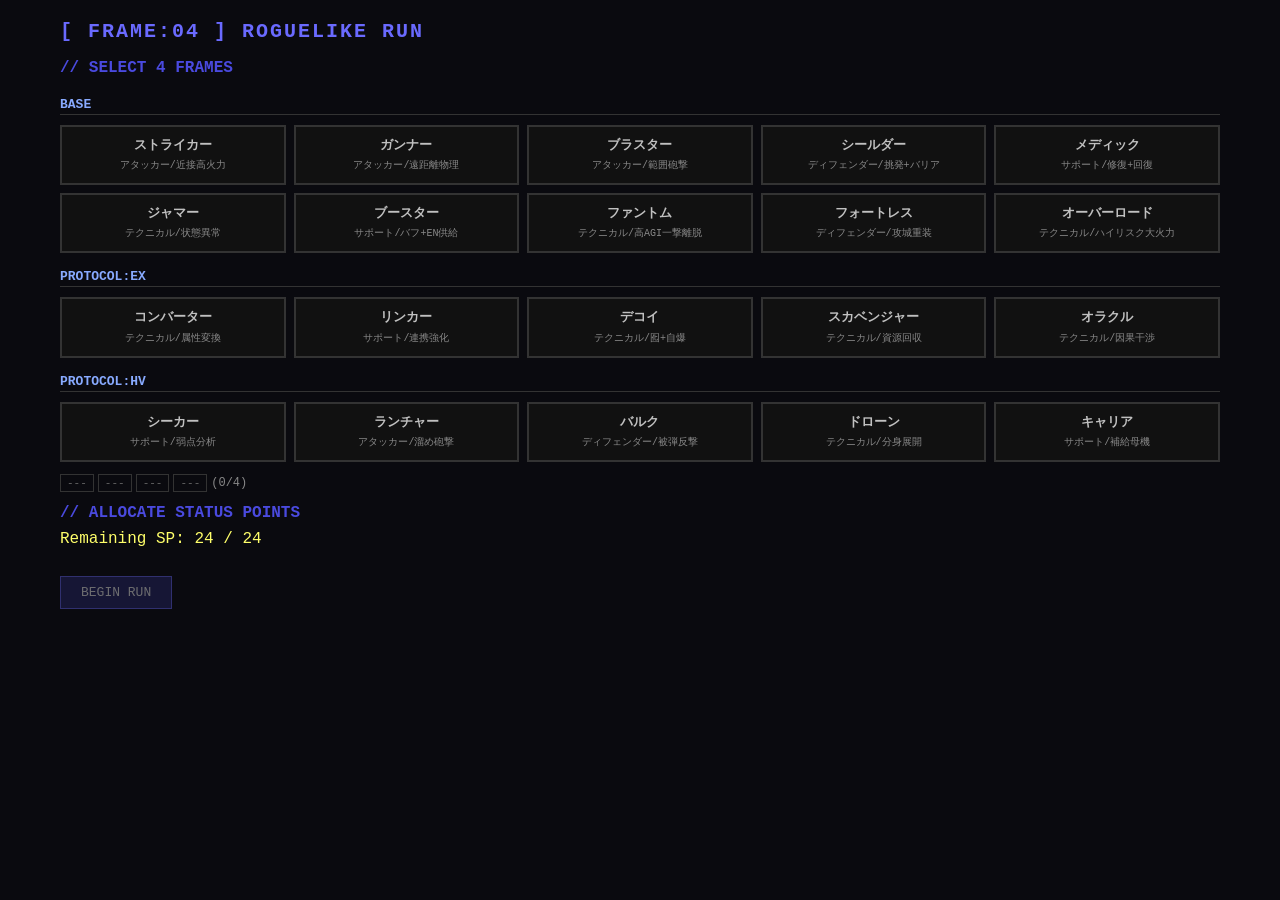
==== prototype/index.html @ 03d3ddae "STDIN    1 Initial commit: FRAME:04 prototype + docs    2    3 - Web prototype (HTML/JS) for balance" ====
<!DOCTYPE html>
<html lang="ja">
<head>
<meta charset="UTF-8">
<meta name="viewport" content="width=device-width, initial-scale=1.0">
<title>FRAME:04 - Roguelike Prototype</title>
<link rel="stylesheet" href="style.css">
</head>
<body>

<!-- SETUP SCREEN -->
<div id="setup-screen" class="screen active">
  <h1>[ FRAME:04 ] ROGUELIKE RUN</h1>

  <h2>// SELECT 4 FRAMES</h2>
  <div class="frame-grid" id="frame-grid"></div>
  <p id="select-count" style="color:#888; margin:4px 0;">Selected: 0/4</p>

  <h2>// ALLOCATE STATUS POINTS</h2>
  <p class="sp-remaining">Remaining SP: <span id="sp-remaining">24</span> / 24</p>
  <div class="stat-alloc" id="stat-alloc"></div>

  <div class="btn-row" style="margin-top:16px;">
    <button class="btn-primary" id="btn-start" disabled>BEGIN RUN</button>
  </div>
</div>

<!-- MAP SCREEN -->
<div id="map-screen" class="screen">
  <h1>[ MAP ]</h1>
  <div class="run-hud" id="map-hud"></div>
  <div id="map-act-title" class="map-act-title"></div>
  <div class="map-legend">
    <span><span class="legend-dot" style="border-color:#f88;background:#200;"></span> Enemy</span>
    <span><span class="legend-dot" style="border-color:#fa0;background:#220;"></span> Elite</span>
    <span><span class="legend-dot" style="border-color:#4af;background:#024;"></span> Rest</span>
    <span><span class="legend-dot" style="border-color:#a6a;background:#202;"></span> Unknown</span>
    <span><span class="legend-dot" style="border-color:#f44;background:#400;"></span> BOSS</span>
  </div>
  <div class="map-container" id="map-container"></div>
  <div class="btn-row">
    <button id="btn-abandon-run" class="btn-danger">ABANDON RUN</button>
  </div>
</div>

<!-- BATTLE SCREEN -->
<div id="battle-screen" class="screen">
  <div style="display:flex; justify-content:space-between; align-items:center; margin-bottom:8px; flex-wrap:wrap;">
    <h1>[ BATTLE ]</h1>
    <div>
      <span class="turn-info" id="turn-info">TURN 1</span>
      <span class="en-display" style="margin-left:16px;">EN: <span id="en-display">3</span></span>
    </div>
  </div>
  <div class="run-hud" id="battle-hud"></div>

  <div class="battle-area">
    <div class="enemy-side">
      <h3>// HOSTILES</h3>
      <div id="enemy-units"></div>
    </div>
    <div class="ally-side">
      <h3>// SQUAD</h3>
      <div id="ally-units"></div>
    </div>
  </div>

  <div class="items-bar" id="items-bar">
    <span style="color:#888; font-size:11px;">ITEMS:</span>
  </div>

  <div class="hand-area">
    <h3>// HAND <span id="deck-info" style="color:#666; font-weight:normal;"></span></h3>
    <div class="hand-cards" id="hand-cards"></div>
  </div>

  <div class="btn-row">
    <button class="btn-danger" id="btn-end-turn">END TURN</button>
  </div>

  <div class="log-area" id="log-area"></div>
</div>

<!-- TARGET SELECT MODAL -->
<div id="target-modal" class="target-select" style="display:none;">
  <div class="target-select-inner">
    <h3 id="target-title">Select Target</h3>
    <div id="target-buttons"></div>
    <button style="margin-top:8px;" onclick="closeTargetModal()">Cancel</button>
  </div>
</div>

<!-- ITEM TARGET MODAL -->
<div id="item-target-modal" class="target-select" style="display:none;">
  <div class="target-select-inner">
    <h3 id="item-target-title">Select Target</h3>
    <div id="item-target-buttons"></div>
    <button style="margin-top:8px;" onclick="closeItemTargetModal()">Cancel</button>
  </div>
</div>

<!-- REWARD SCREEN -->
<div id="reward-screen" class="screen">
  <h1>[ BATTLE COMPLETE ]</h1>
  <div id="reward-sp-section" class="reward-section">
    <h3>// SP GAINED: <span id="reward-sp-amount"></span></h3>
    <p class="sp-remaining">Remaining SP: <span id="reward-sp-remaining">0</span></p>
    <div class="sp-alloc-mini" id="reward-stat-alloc"></div>
  </div>
  <div id="reward-upgrade-section" class="reward-section">
    <h3>// CARD UPGRADE - Pick 1 (or skip)</h3>
    <div class="reward-card-list" id="reward-card-list"></div>
    <button id="btn-skip-upgrade" style="margin-top:4px;">SKIP UPGRADE</button>
  </div>
  <div id="reward-item-section" class="reward-section">
    <h3>// ITEM DROP</h3>
    <div class="reward-item-list" id="reward-item-list"></div>
    <button id="btn-skip-item" style="margin-top:4px;">SKIP ITEM</button>
  </div>
  <div class="btn-row" style="margin-top:16px;">
    <button class="btn-primary" id="btn-continue-run" disabled>CONTINUE</button>
  </div>
</div>

<!-- REST SCREEN -->
<div id="rest-screen" class="screen">
  <h1>[ DOCK - REST POINT ]</h1>
  <div class="rest-visual" id="rest-visual"></div>
  <div class="btn-row" style="justify-content:center;">
    <button class="btn-primary" id="btn-leave-rest">DEPART</button>
  </div>
</div>

<!-- UNKNOWN EVENT SCREEN -->
<div id="event-screen" class="screen">
  <h1>[ UNKNOWN SIGNAL ]</h1>
  <div id="event-description" style="margin:12px 0; color:#a6a;"></div>
  <div class="event-choices" id="event-choices"></div>
</div>

<!-- RUN END SCREEN -->
<div id="runend-screen" class="screen">
  <h1 id="runend-title"></h1>
  <div class="run-stats" id="runend-stats"></div>
  <div class="btn-row">
    <button class="btn-primary" id="btn-new-run">NEW RUN</button>
  </div>
</div>

<script src="game.js"></script>
</body>
</html>
---- prototype/style.css ----
/* ============================================================
   FRAME:04 - ROGUELIKE PROTOTYPE
   ============================================================ */

* { margin: 0; padding: 0; box-sizing: border-box; }
body { background: #0a0a0f; color: #c0c0c0; font-family: 'Courier New', monospace; font-size: 14px; overflow-x: hidden; }
button { font-family: inherit; cursor: pointer; border: 1px solid #444; background: #1a1a2e; color: #c0c0c0; padding: 6px 12px; font-size: 13px; }
button:hover:not(:disabled) { background: #2a2a4e; border-color: #6a6aff; }
button:disabled { opacity: 0.4; cursor: default; }
.screen { display: none; padding: 20px; max-width: 1200px; margin: 0 auto; }
.screen.active { display: block; }
h1 { color: #6a6aff; font-size: 20px; margin-bottom: 16px; letter-spacing: 2px; }
h2 { color: #4a4adf; font-size: 16px; margin: 12px 0 8px; }
h3 { color: #8a8aff; font-size: 14px; margin: 8px 0 4px; }

/* ---- Setup Screen ---- */
.frame-grid { display: grid; grid-template-columns: repeat(5, 1fr); gap: 8px; margin: 12px 0; }
.frame-btn { padding: 10px 6px; text-align: center; font-size: 11px; line-height: 1.4; border: 2px solid #333; background: #111; transition: all 0.15s; }
.frame-btn:hover:not(:disabled) { border-color: #6a6aff; background: #1a1a2e; }
.frame-btn.selected { border-color: #6aff6a; background: #1a2e1a; color: #6aff6a; }
.frame-btn .fname { font-size: 13px; font-weight: bold; display: block; margin-bottom: 4px; }
.frame-btn .frole { font-size: 10px; color: #888; display: block; }

.stat-alloc { display: grid; grid-template-columns: repeat(4, 1fr); gap: 8px; margin: 12px 0; }
.unit-stats { border: 1px solid #333; padding: 10px; background: #111; }
.unit-stats .uname { color: #6aff6a; font-weight: bold; margin-bottom: 8px; }
.stat-row { display: flex; align-items: center; justify-content: space-between; margin: 3px 0; font-size: 12px; }
.stat-row button { padding: 2px 8px; font-size: 11px; min-width: 24px; }
.sp-remaining { color: #ffff6a; font-size: 16px; margin: 8px 0; }

/* ---- Battle Screen ---- */
.battle-area { display: grid; grid-template-columns: 1fr 1fr; gap: 16px; }
.enemy-side, .ally-side { min-height: 120px; }
.unit-card { border: 1px solid #333; padding: 8px; margin: 4px 0; background: #111; font-size: 12px; position: relative; }
.unit-card.dead { opacity: 0.4; border-color: #600; }
.unit-card .hp-bar { height: 6px; background: #333; margin-top: 4px; border-radius: 3px; overflow: hidden; }
.unit-card .hp-bar .hp-fill { height: 100%; background: #4a4; transition: width 0.3s; }
.unit-card .hp-bar .hp-fill.low { background: #a44; }
.unit-card .barrier-bar { height: 4px; background: #333; margin-top: 2px; border-radius: 2px; overflow: hidden; }
.unit-card .barrier-bar .barrier-fill { height: 100%; background: #44a; transition: width 0.3s; }
.intent { color: #f88; font-size: 11px; margin-top: 4px; }
.status-effects { font-size: 10px; color: #fa0; margin-top: 2px; }

.hand-area { margin-top: 16px; }
.hand-cards { display: flex; gap: 6px; flex-wrap: wrap; margin: 8px 0; }
.card { border: 2px solid #444; padding: 8px; width: 200px; background: #0f0f1f; font-size: 11px; line-height: 1.4; cursor: pointer; transition: all 0.15s; }
.card:hover:not(.unplayable) { border-color: #6a6aff; transform: translateY(-4px); background: #1a1a3e; }
.card.unplayable { opacity: 0.35; cursor: default; border-color: #600; }
.card.upgraded { border-color: #4a4; }
.card.upgraded .cname { color: #6f6; }
.card .cname { font-weight: bold; color: #aaf; font-size: 12px; }
.card .cframe { font-size: 10px; color: #666; }
.card .ccost { float: right; color: #ff6; font-weight: bold; }
.card .cdesc { margin-top: 4px; color: #999; }

.en-display { font-size: 18px; color: #ff6; margin: 8px 0; }
.turn-info { font-size: 14px; color: #888; margin: 4px 0; }

.log-area { margin-top: 16px; border: 1px solid #333; background: #0a0a10; padding: 8px; max-height: 200px; overflow-y: auto; font-size: 11px; line-height: 1.6; }
.log-area .log-dmg { color: #f66; }
.log-area .log-heal { color: #6f6; }
.log-area .log-barrier { color: #66f; }
.log-area .log-info { color: #888; }
.log-area .log-status { color: #fa0; }

.target-select { position: fixed; top: 0; left: 0; width: 100%; height: 100%; background: rgba(0,0,0,0.8); display: flex; align-items: center; justify-content: center; z-index: 100; }
.target-select-inner { background: #1a1a2e; border: 2px solid #6a6aff; padding: 20px; max-width: 600px; }
.target-btn { display: block; width: 100%; margin: 4px 0; padding: 10px; text-align: left; }
.target-btn:hover { background: #2a2a5e; }

.btn-row { display: flex; gap: 8px; margin: 8px 0; flex-wrap: wrap; }
.btn-primary { background: #2a2a6e; border-color: #6a6aff; color: #fff; padding: 8px 20px; }
.btn-danger { background: #6e2a2a; border-color: #ff6a6a; color: #fff; padding: 8px 20px; }

/* ---- Items bar in battle ---- */
.items-bar { margin: 8px 0; display: flex; gap: 8px; align-items: center; }
.item-slot { border: 1px solid #555; background: #111; padding: 6px 12px; font-size: 11px; cursor: pointer; min-width: 120px; text-align: center; }
.item-slot:hover:not(.empty) { border-color: #6aff6a; background: #1a2e1a; }
.item-slot.empty { opacity: 0.3; cursor: default; border-style: dashed; }

/* ---- Map Screen ---- */
.map-container { margin: 16px 0; position: relative; }
.map-layer { display: flex; justify-content: center; gap: 0; margin: 4px 0; align-items: center; }
.map-node { display: inline-flex; align-items: center; justify-content: center; width: 48px; height: 36px; border: 2px solid #444; background: #111; font-size: 12px; cursor: pointer; transition: all 0.15s; margin: 0 16px; text-align: center; font-weight: bold; }
.map-node:hover:not(.locked):not(.visited) { border-color: #6a6aff; background: #1a1a3e; }
.map-node.available { border-color: #6aff6a; background: #0a1a0a; animation: pulse-green 1.5s infinite; }
.map-node.current { border-color: #ffff6a; background: #2e2e0a; }
.map-node.visited { opacity: 0.35; border-color: #333; cursor: default; }
.map-node.locked { opacity: 0.5; cursor: default; }
.map-node.boss-node { border-color: #f44; background: #2a0a0a; }
.map-node.elite-node { border-color: #fa0; }
.map-node.rest-node { border-color: #4af; }
.map-node.unknown-node { border-color: #a6a; }
.map-node.enemy-node { border-color: #f88; }

@keyframes pulse-green {
  0%, 100% { box-shadow: 0 0 4px #6aff6a44; }
  50% { box-shadow: 0 0 12px #6aff6a88; }
}

.map-connections { position: absolute; top: 0; left: 0; width: 100%; height: 100%; pointer-events: none; }
.map-connections line { stroke: #444; stroke-width: 1; }
.map-connections line.active-path { stroke: #6aff6a; stroke-width: 2; }
.map-connections line.visited-path { stroke: #333; stroke-width: 1; }

.map-act-title { color: #6a6aff; font-size: 16px; text-align: center; margin: 12px 0 4px; letter-spacing: 3px; }
.map-legend { display: flex; gap: 16px; justify-content: center; margin: 8px 0; font-size: 11px; color: #888; }
.map-legend span { display: inline-flex; align-items: center; gap: 4px; }
.map-legend .legend-dot { width: 10px; height: 10px; border: 1px solid; display: inline-block; }

.run-hud { display: flex; gap: 16px; align-items: center; margin-bottom: 12px; font-size: 12px; flex-wrap: wrap; }
.run-hud-item { border: 1px solid #333; background: #111; padding: 4px 10px; }
.run-hud-item .label { color: #888; font-size: 10px; }
.run-hud-item .value { color: #6aff6a; font-weight: bold; }

/* ---- Reward Screen ---- */
.reward-section { border: 1px solid #333; background: #111; padding: 12px; margin: 8px 0; }
.reward-section h3 { margin-top: 0; }
.reward-card-list { display: flex; gap: 8px; flex-wrap: wrap; margin: 8px 0; }
.reward-card-option { border: 2px solid #444; padding: 10px; width: 220px; background: #0f0f1f; cursor: pointer; transition: all 0.15s; }
.reward-card-option:hover { border-color: #6aff6a; background: #1a2e1a; }
.reward-card-option .card-current { font-size: 11px; color: #888; margin-bottom: 4px; }
.reward-card-option .card-upgraded { font-size: 11px; color: #6f6; }
.reward-item-list { display: flex; gap: 8px; flex-wrap: wrap; margin: 8px 0; }
.reward-item { border: 2px solid #444; padding: 10px; width: 180px; background: #0f0f1f; cursor: pointer; text-align: center; }
.reward-item:hover { border-color: #6aff6a; background: #1a2e1a; }
.reward-item .item-name { color: #6aff6a; font-weight: bold; font-size: 12px; }
.reward-item .item-desc { font-size: 10px; color: #888; margin-top: 4px; }

/* ---- Rest Screen ---- */
.rest-visual { text-align: center; margin: 20px 0; font-size: 14px; color: #4af; }

/* ---- Game Over / Victory Screen ---- */
.run-stats { margin: 12px 0; }
.run-stats p { margin: 4px 0; font-size: 13px; }
.run-stats .stat-label { color: #888; }
.run-stats .stat-value { color: #6aff6a; font-weight: bold; }

/* ---- SP Allocation (post-battle reuse) ---- */
.sp-alloc-mini { display: grid; grid-template-columns: repeat(4, 1fr); gap: 8px; margin: 12px 0; }
.sp-alloc-mini .unit-stats { border: 1px solid #333; padding: 8px; background: #111; font-size: 11px; }

/* ---- Unknown event ---- */
.event-choices { display: flex; flex-direction: column; gap: 8px; margin: 12px 0; max-width: 500px; }
.event-choice-btn { text-align: left; padding: 10px 16px; border: 1px solid #555; background: #111; }
.event-choice-btn:hover { border-color: #a6a; background: #1a1a2e; }
.event-choice-btn .choice-label { color: #a6a; font-weight: bold; display: block; }
.event-choice-btn .choice-desc { color: #888; font-size: 11px; }

/* ============================================================
   MOBILE RESPONSIVE
   ============================================================ */
@media (max-width: 768px) {
  body { font-size: 13px; }
  .screen { padding: 10px; }
  h1 { font-size: 16px; }
  h2 { font-size: 14px; }

  /* Setup: frame grid 2 columns */
  .frame-grid { grid-template-columns: repeat(2, 1fr); gap: 6px; }
  .frame-btn { padding: 8px 4px; }
  .frame-btn .fname { font-size: 12px; }

  /* Setup: stat alloc 2 columns on mobile */
  .stat-alloc { grid-template-columns: 1fr 1fr; gap: 6px; }
  .unit-stats { padding: 6px; }
  .stat-row { font-size: 11px; flex-wrap: nowrap; gap: 2px; }
  .stat-row .stat-label { font-size: 10px; min-width: 32px; flex-shrink: 0; }
  .stat-row .stat-controls { display: flex; align-items: center; gap: 1px; flex-shrink: 0; }
  .stat-row button { padding: 3px 6px; font-size: 11px; min-width: 22px; }

  /* Battle: stack enemy/ally vertically */
  .battle-area { grid-template-columns: 1fr; gap: 8px; }
  .enemy-side, .ally-side { min-height: auto; }
  .unit-card { padding: 6px; font-size: 11px; }

  /* Cards: full width, smaller */
  .hand-cards { gap: 4px; }
  .card { width: 100%; max-width: none; padding: 8px; font-size: 11px; }
  .card .cname { font-size: 11px; }
  .card .ccost { font-size: 12px; }
  .card .cdesc { font-size: 10px; }
  /* Disable hover lift on touch */
  .card:hover:not(.unplayable) { transform: none; }

  /* EN/Turn info */
  .en-display { font-size: 16px; }
  .turn-info { font-size: 12px; }

  /* Buttons bigger for touch */
  button { padding: 8px 14px; font-size: 14px; }
  .btn-primary, .btn-danger { padding: 10px 20px; font-size: 14px; }

  /* Target modal */
  .target-select-inner { padding: 16px; width: 90vw; max-width: none; }
  .target-btn { padding: 12px; font-size: 13px; }

  /* Map */
  .map-node { width: 40px; height: 32px; font-size: 10px; margin: 0 8px; }
  .map-legend { flex-wrap: wrap; gap: 8px; font-size: 10px; }
  .run-hud { gap: 8px; font-size: 11px; }

  /* Items bar */
  .items-bar { flex-wrap: wrap; }
  .item-slot { min-width: 90px; font-size: 10px; padding: 6px 8px; }

  /* Reward screen */
  .reward-card-list { flex-direction: column; }
  .reward-card-option { width: 100%; }
  .reward-item-list { flex-direction: column; }
  .reward-item { width: 100%; }
  .sp-alloc-mini { grid-template-columns: 1fr 1fr; }

  /* Log area */
  .log-area { max-height: 150px; font-size: 10px; }

  /* Event choices */
  .event-choices { max-width: none; }
}

@media (max-width: 380px) {
  .frame-grid { grid-template-columns: repeat(2, 1fr); }
  .sp-alloc-mini { grid-template-columns: 1fr; }
  .map-node { width: 32px; height: 28px; font-size: 9px; margin: 0 4px; }
}
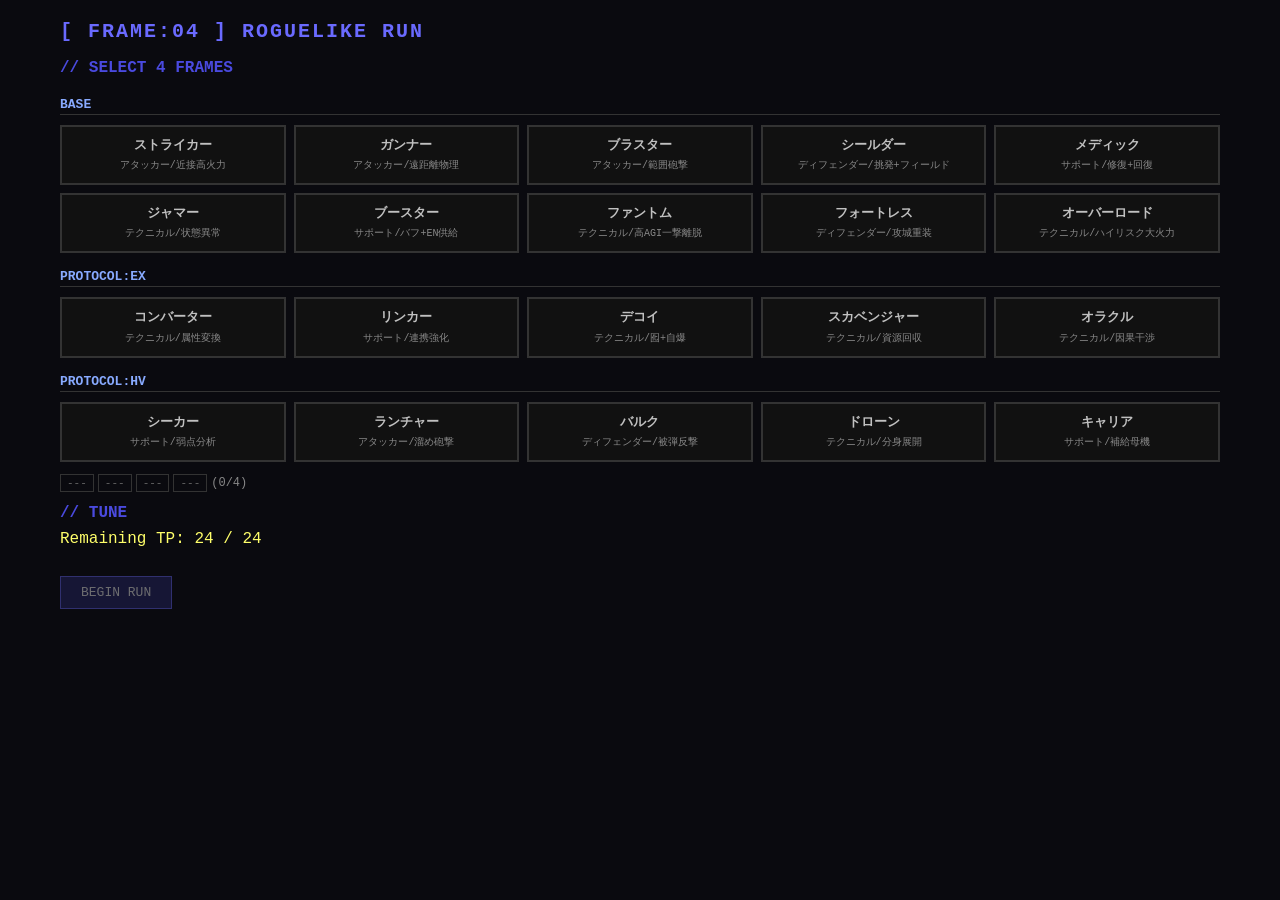
==== commit 7e9888e9: "STDIN    1 ステータスを4パラメータに統合 + 用語変更    2    3 - 6ステ(STR/VIT/INT/MND/AGI/DEX) → 4ステ(OUT/SHL/CTRL/DRV)  " ====
--- a/prototype/index.html
+++ b/prototype/index.html
@@ -16,8 +16,8 @@
   <div class="frame-grid" id="frame-grid"></div>
   <p id="select-count" style="color:#888; margin:4px 0;">Selected: 0/4</p>
 
-  <h2>// ALLOCATE STATUS POINTS</h2>
-  <p class="sp-remaining">Remaining SP: <span id="sp-remaining">24</span> / 24</p>
+  <h2>// TUNE</h2>
+  <p class="sp-remaining">Remaining TP: <span id="sp-remaining">24</span> / 24</p>
   <div class="stat-alloc" id="stat-alloc"></div>
 
   <div class="btn-row" style="margin-top:16px;">
@@ -103,8 +103,8 @@
 <div id="reward-screen" class="screen">
   <h1>[ BATTLE COMPLETE ]</h1>
   <div id="reward-sp-section" class="reward-section">
-    <h3>// SP GAINED: <span id="reward-sp-amount"></span></h3>
-    <p class="sp-remaining">Remaining SP: <span id="reward-sp-remaining">0</span></p>
+    <h3>// TP GAINED: <span id="reward-sp-amount"></span></h3>
+    <p class="sp-remaining">Remaining TP: <span id="reward-sp-remaining">0</span></p>
     <div class="sp-alloc-mini" id="reward-stat-alloc"></div>
   </div>
   <div id="reward-upgrade-section" class="reward-section">
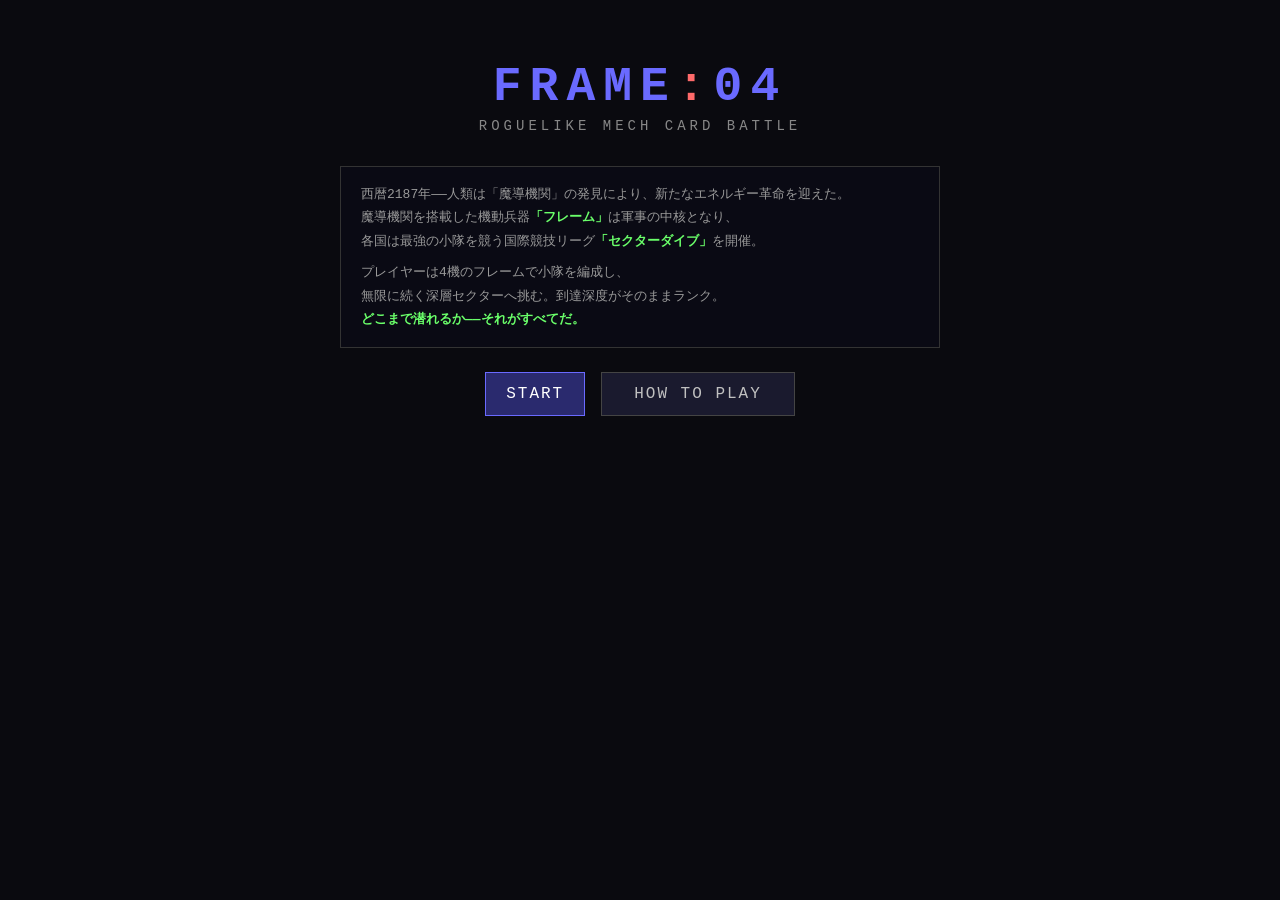
==== commit 9b48cf8d: "STDIN    1 マップ廃止→一本道無限Act進行 + タイトル画面/ヘルプ追加    2    3 - マップ画面(StS風ノード選択)を廃止、一本道の線形進行に変更    4 - 各Act 1" ====
--- a/prototype/index.html
+++ b/prototype/index.html
@@ -8,9 +8,160 @@
 </head>
 <body>
 
+<!-- TITLE SCREEN -->
+<div id="title-screen" class="screen active">
+  <div class="title-hero">
+    <h1 class="title-logo">FRAME<span class="title-colon">:</span>04</h1>
+    <p class="title-sub">ROGUELIKE MECH CARD BATTLE</p>
+    <div class="title-story">
+      <p>西暦2187年――人類は「魔導機関」の発見により、新たなエネルギー革命を迎えた。</p>
+      <p>魔導機関を搭載した機動兵器<strong>「フレーム」</strong>は軍事の中核となり、</p>
+      <p>各国は最強の小隊を競う国際競技リーグ<strong>「セクターダイブ」</strong>を開催。</p>
+      <p style="margin-top:8px;">プレイヤーは4機のフレームで小隊を編成し、</p>
+      <p>無限に続く深層セクターへ挑む。到達深度がそのままランク。</p>
+      <p><strong>どこまで潜れるか――それがすべてだ。</strong></p>
+    </div>
+    <div class="btn-row" style="justify-content:center; margin-top:24px; gap:16px;">
+      <button class="btn-primary btn-large" id="btn-to-setup">START</button>
+      <button class="btn-large" id="btn-how-to-play">HOW TO PLAY</button>
+    </div>
+  </div>
+</div>
+
+<!-- HOW TO PLAY MODAL -->
+<div id="help-modal" class="target-select" style="display:none;">
+  <div class="help-modal-inner">
+    <div class="help-tabs">
+      <button class="help-tab active" data-tab="help-basics">基本ルール</button>
+      <button class="help-tab" data-tab="help-battle">バトル</button>
+      <button class="help-tab" data-tab="help-stats">ステータス</button>
+      <button class="help-tab" data-tab="help-status">状態異常</button>
+      <button class="help-tab" data-tab="help-tips">攻略ヒント</button>
+    </div>
+
+    <div class="help-content" id="help-basics">
+      <h3>// ゲームの流れ</h3>
+      <div class="help-section">
+        <p><strong>1. 小隊編成</strong> ── 10種のフレーム（メカ）から4機を選び、チューニングポイント(TP)を配分</p>
+        <p><strong>2. 出撃</strong> ── 全戦エリート級。1 Act = 10戦（弱→中→強→ボス）</p>
+        <p><strong>3. 戦闘</strong> ── ターン制カードバトル。ENを管理してカードを使う</p>
+        <p><strong>4. 報酬</strong> ── 勝利でTP獲得 → ステ強化、カード最適化(+化)、アイテム入手</p>
+        <p><strong>5. 無限Act</strong> ── Actは無限に続く。敵はAct毎にスケーリング。全滅するまで戦え</p>
+      </div>
+      <h3>// デッキ</h3>
+      <div class="help-section">
+        <p>4機 × 5枚 = <strong>計20枚の固定デッキ</strong>（追加・削除なし）</p>
+        <p>カードは戦闘報酬で<strong>最適化(+)</strong>して永続強化できる</p>
+      </div>
+      <h3>// 大破（デッドドロー）</h3>
+      <div class="help-section">
+        <p>HPが0になった機体のカード5枚は<strong>すべて使用不可</strong>に。手札を圧迫し続ける</p>
+        <p>メディックの「リブート」で復活可能</p>
+      </div>
+    </div>
+
+    <div class="help-content" id="help-battle" style="display:none;">
+      <h3>// ターンの流れ</h3>
+      <div class="help-section">
+        <p><strong>1.</strong> ターン開始: EN+3（上限5、繰り越しあり）。山札から5枚ドロー</p>
+        <p><strong>2.</strong> プレイヤーフェーズ: ENが許す限りカードをプレイ</p>
+        <p><strong>3.</strong> END TURN: 残り手札→捨て札。敵が行動。過熱ダメージ処理</p>
+        <p><strong>4.</strong> 山札0枚で捨て札をシャッフルして山に戻す</p>
+      </div>
+      <h3>// EN（エネルギー）</h3>
+      <div class="help-section">
+        <p>4機<strong>共有</strong>のリソース。毎ターン+3、最大5までストック</p>
+        <p>各カードにENコストがあり、コスト分を消費してプレイ</p>
+      </div>
+      <h3>// インテント</h3>
+      <div class="help-section">
+        <p>敵は「次に誰に何をするか」を<strong>事前表示</strong>する</p>
+        <p>挑発カードで敵のターゲットを自機に強制変更できる</p>
+      </div>
+      <h3>// アイテム</h3>
+      <div class="help-section">
+        <p>最大3個所持。戦闘中にクリックで即時使用（使い切り）</p>
+        <p>HPポーション / フィールドパック / ENセル の3種</p>
+      </div>
+    </div>
+
+    <div class="help-content" id="help-stats" style="display:none;">
+      <h3>// 3ステータス</h3>
+      <div class="help-section">
+        <table class="help-table">
+          <tr><th>OUT（出力）</th><td>攻撃ダメージ倍率: baseDmg × (1 + OUT × 0.04)</td></tr>
+          <tr><th>SHL（外殻）</th><td>最大HP倍率: baseHP × (1 + SHL × 0.03)<br>フィールド倍率: base × (1 + SHL × 0.04)</td></tr>
+          <tr><th>CTRL（制御）</th><td>回復倍率: baseHeal × (1 + CTRL × 0.04)<br>過熱/脆弱の付与量もスケーリング</td></tr>
+        </table>
+      </div>
+      <h3>// TP（チューニングポイント）</h3>
+      <div class="help-section">
+        <p>初期<strong>24pt</strong>を4機に自由配分。戦闘勝利で追加TP獲得</p>
+        <p>各フレームにはbaseStats（固定10pt分）があり、TPはその上に加算される</p>
+      </div>
+    </div>
+
+    <div class="help-content" id="help-status" style="display:none;">
+      <h3>// 状態異常（敵に付与）</h3>
+      <div class="help-section">
+        <table class="help-table">
+          <tr><th style="color:#f88;">過熱(N)</th><td>ターン終了時にNダメージ。毎ターン-1減衰。スタック可<br>CTRLスケーリングあり</td></tr>
+          <tr><th style="color:#fa0;">脆弱(N)</th><td>次にダメージを受けた時+N。被弾1回で消費<br>CTRLスケーリングあり</td></tr>
+          <tr><th style="color:#ff0;">感電(T)</th><td>Tターンの間、受けるダメージ×1.2倍<br>スケーリングなし</td></tr>
+        </table>
+      </div>
+      <h3>// 速度軸</h3>
+      <div class="help-section">
+        <table class="help-table">
+          <tr><th style="color:#4af;">加速(+N%)</th><td>味方に付与。被弾率が100-N%に低下</td></tr>
+          <tr><th style="color:#a6a;">減速(-N%)</th><td>敵に付与。命中率が100-N%に低下</td></tr>
+        </table>
+        <p style="margin-top:4px; color:#888;">毎ターンリセット。重ねがけは加算。相殺も加算</p>
+      </div>
+      <h3>// フィールド（味方バフ）</h3>
+      <div class="help-section">
+        <p>ダメージ吸収バリア。<strong>毎ターン開始時にリセット</strong>される（使い切り）</p>
+        <p>SHLスケーリングあり</p>
+      </div>
+    </div>
+
+    <div class="help-content" id="help-tips" style="display:none;">
+      <h3>// 編成のコツ</h3>
+      <div class="help-section">
+        <p>アタッカー2 + タンク/サポート1 + ヒーラー/デバッファ1 がバランス型</p>
+        <p>アタッカー4の速攻編成もあり。大破リスクは高いが殲滅力が段違い</p>
+      </div>
+      <h3>// TP配分</h3>
+      <div class="help-section">
+        <p>「おまかせ配分」が便利。迷ったらまずそれで試そう</p>
+        <p>アタッカーにOUT全振り、タンクにSHL全振りが基本</p>
+      </div>
+      <h3>// 戦闘間イベント</h3>
+      <div class="help-section">
+        <p>戦闘後40%の確率でランダムイベントが発生:</p>
+        <p><strong>整備</strong>=HP30%回復 / <strong>最適化</strong>=カード+化 / <strong>補給</strong>=アイテム</p>
+        <p><strong>賭け</strong>=HP消費でTP獲得チャンス / <strong>偵察</strong>=次の敵情報</p>
+      </div>
+      <h3>// 重要メカニクス</h3>
+      <div class="help-section">
+        <p>敵のインテントを見て、挑発でターゲットをタンクに集める</p>
+        <p>フィールドは毎ターンリセット → 「今ターン守る」判断が重要</p>
+        <p>大破は致命的 → メディックがいればリブートで復活可能</p>
+      </div>
+    </div>
+
+    <div style="text-align:center; margin-top:16px;">
+      <button class="btn-primary" id="btn-close-help">CLOSE</button>
+    </div>
+  </div>
+</div>
+
 <!-- SETUP SCREEN -->
-<div id="setup-screen" class="screen active">
-  <h1>[ FRAME:04 ] ROGUELIKE RUN</h1>
+<div id="setup-screen" class="screen">
+  <h1>[ FRAME:04 ] SQUAD SETUP</h1>
+  <div class="btn-row" style="margin-bottom:12px;">
+    <button id="btn-show-help" style="font-size:11px;">HOW TO PLAY</button>
+  </div>
 
   <h2>// SELECT 4 FRAMES</h2>
   <div class="frame-grid" id="frame-grid"></div>
@@ -25,20 +176,14 @@
   </div>
 </div>
 
-<!-- MAP SCREEN -->
-<div id="map-screen" class="screen">
-  <h1>[ MAP ]</h1>
-  <div class="run-hud" id="map-hud"></div>
-  <div id="map-act-title" class="map-act-title"></div>
-  <div class="map-legend">
-    <span><span class="legend-dot" style="border-color:#f88;background:#200;"></span> Enemy</span>
-    <span><span class="legend-dot" style="border-color:#fa0;background:#220;"></span> Elite</span>
-    <span><span class="legend-dot" style="border-color:#4af;background:#024;"></span> Rest</span>
-    <span><span class="legend-dot" style="border-color:#a6a;background:#202;"></span> Unknown</span>
-    <span><span class="legend-dot" style="border-color:#f44;background:#400;"></span> BOSS</span>
-  </div>
-  <div class="map-container" id="map-container"></div>
-  <div class="btn-row">
+<!-- PROGRESS SCREEN -->
+<div id="progress-screen" class="screen">
+  <h1>[ SORTIE ]</h1>
+  <div class="run-hud" id="progress-hud"></div>
+  <div id="progress-bar-wrapper"></div>
+  <div id="progress-info"></div>
+  <div class="btn-row" style="justify-content:center; margin-top:16px;">
+    <button class="btn-primary" id="btn-next-battle">NEXT BATTLE</button>
     <button id="btn-abandon-run" class="btn-danger">ABANDON RUN</button>
   </div>
 </div>
@@ -122,18 +267,9 @@
   </div>
 </div>
 
-<!-- REST SCREEN -->
-<div id="rest-screen" class="screen">
-  <h1>[ DOCK - REST POINT ]</h1>
-  <div class="rest-visual" id="rest-visual"></div>
-  <div class="btn-row" style="justify-content:center;">
-    <button class="btn-primary" id="btn-leave-rest">DEPART</button>
-  </div>
-</div>
-
-<!-- UNKNOWN EVENT SCREEN -->
+<!-- EVENT SCREEN -->
 <div id="event-screen" class="screen">
-  <h1>[ UNKNOWN SIGNAL ]</h1>
+  <h1 id="event-title">[ EVENT ]</h1>
   <div id="event-description" style="margin:12px 0; color:#a6a;"></div>
   <div class="event-choices" id="event-choices"></div>
 </div>
--- a/prototype/style.css
+++ b/prototype/style.css
@@ -12,6 +12,29 @@
 h1 { color: #6a6aff; font-size: 20px; margin-bottom: 16px; letter-spacing: 2px; }
 h2 { color: #4a4adf; font-size: 16px; margin: 12px 0 8px; }
 h3 { color: #8a8aff; font-size: 14px; margin: 8px 0 4px; }
+
+/* ---- Title Screen ---- */
+.title-hero { text-align: center; padding: 40px 20px; max-width: 640px; margin: 0 auto; }
+.title-logo { font-size: 48px; letter-spacing: 8px; color: #6a6aff; margin-bottom: 4px; }
+.title-colon { color: #ff6a6a; }
+.title-sub { font-size: 14px; color: #888; letter-spacing: 4px; margin-bottom: 32px; }
+.title-story { text-align: left; border: 1px solid #333; background: #0a0a14; padding: 16px 20px; font-size: 13px; line-height: 1.8; color: #999; margin: 0 auto; }
+.title-story strong { color: #6aff6a; }
+.btn-large { padding: 12px 32px; font-size: 16px; letter-spacing: 2px; }
+
+/* ---- Help Modal ---- */
+.help-modal-inner { background: #0a0a14; border: 2px solid #6a6aff; padding: 20px; max-width: 700px; width: 90vw; max-height: 85vh; overflow-y: auto; }
+.help-tabs { display: flex; gap: 4px; margin-bottom: 16px; flex-wrap: wrap; }
+.help-tab { padding: 6px 12px; font-size: 12px; border: 1px solid #444; background: #111; color: #888; }
+.help-tab.active { border-color: #6a6aff; background: #1a1a3e; color: #fff; }
+.help-tab:hover:not(.active) { border-color: #6a6aff; }
+.help-content h3 { color: #6a6aff; margin: 16px 0 4px; }
+.help-content h3:first-child { margin-top: 0; }
+.help-section { border-left: 2px solid #333; padding: 8px 12px; margin: 4px 0 12px; font-size: 12px; line-height: 1.8; color: #bbb; }
+.help-section strong { color: #6aff6a; }
+.help-table { width: 100%; border-collapse: collapse; font-size: 12px; }
+.help-table th { text-align: left; padding: 6px 8px; border-bottom: 1px solid #333; color: #aaf; width: 120px; vertical-align: top; }
+.help-table td { padding: 6px 8px; border-bottom: 1px solid #222; color: #bbb; line-height: 1.6; }
 
 /* ---- Setup Screen ---- */
 .frame-grid { display: grid; grid-template-columns: repeat(5, 1fr); gap: 8px; margin: 12px 0; }
@@ -78,35 +101,30 @@
 .item-slot:hover:not(.empty) { border-color: #6aff6a; background: #1a2e1a; }
 .item-slot.empty { opacity: 0.3; cursor: default; border-style: dashed; }
 
-/* ---- Map Screen ---- */
-.map-container { margin: 16px 0; position: relative; }
-.map-layer { display: flex; justify-content: center; gap: 0; margin: 4px 0; align-items: center; }
-.map-node { display: inline-flex; align-items: center; justify-content: center; width: 48px; height: 36px; border: 2px solid #444; background: #111; font-size: 12px; cursor: pointer; transition: all 0.15s; margin: 0 16px; text-align: center; font-weight: bold; }
-.map-node:hover:not(.locked):not(.visited) { border-color: #6a6aff; background: #1a1a3e; }
-.map-node.available { border-color: #6aff6a; background: #0a1a0a; animation: pulse-green 1.5s infinite; }
-.map-node.current { border-color: #ffff6a; background: #2e2e0a; }
-.map-node.visited { opacity: 0.35; border-color: #333; cursor: default; }
-.map-node.locked { opacity: 0.5; cursor: default; }
-.map-node.boss-node { border-color: #f44; background: #2a0a0a; }
-.map-node.elite-node { border-color: #fa0; }
-.map-node.rest-node { border-color: #4af; }
-.map-node.unknown-node { border-color: #a6a; }
-.map-node.enemy-node { border-color: #f88; }
+/* ---- Progress Screen ---- */
+.progress-act-label { color: #6a6aff; font-size: 16px; text-align: center; margin: 12px 0 8px; letter-spacing: 3px; }
+.progress-bar-segments { display: flex; gap: 4px; justify-content: center; margin: 8px 0 16px; }
+.progress-segment { display: inline-flex; align-items: center; justify-content: center; width: 40px; height: 32px; border: 2px solid #444; background: #111; font-size: 12px; font-weight: bold; color: #888; transition: all 0.2s; }
+.progress-segment.completed { border-color: #333; background: #1a2e1a; color: #4a4; opacity: 0.6; }
+.progress-segment.current { border-color: #6aff6a; background: #0a1a0a; color: #6aff6a; animation: pulse-green 1.5s infinite; }
+.progress-segment.boss { border-color: #f44; }
+.progress-segment.boss.current { border-color: #f44; background: #2a0a0a; color: #f44; animation: pulse-red 1.5s infinite; }
 
 @keyframes pulse-green {
   0%, 100% { box-shadow: 0 0 4px #6aff6a44; }
   50% { box-shadow: 0 0 12px #6aff6a88; }
 }
-
-.map-connections { position: absolute; top: 0; left: 0; width: 100%; height: 100%; pointer-events: none; }
-.map-connections line { stroke: #444; stroke-width: 1; }
-.map-connections line.active-path { stroke: #6aff6a; stroke-width: 2; }
-.map-connections line.visited-path { stroke: #333; stroke-width: 1; }
-
-.map-act-title { color: #6a6aff; font-size: 16px; text-align: center; margin: 12px 0 4px; letter-spacing: 3px; }
-.map-legend { display: flex; gap: 16px; justify-content: center; margin: 8px 0; font-size: 11px; color: #888; }
-.map-legend span { display: inline-flex; align-items: center; gap: 4px; }
-.map-legend .legend-dot { width: 10px; height: 10px; border: 1px solid; display: inline-block; }
+@keyframes pulse-red {
+  0%, 100% { box-shadow: 0 0 4px #f4444444; }
+  50% { box-shadow: 0 0 12px #f4444488; }
+}
+
+.progress-squad { display: grid; grid-template-columns: repeat(4, 1fr); gap: 8px; margin: 12px 0; }
+.progress-unit { border: 1px solid #333; background: #111; padding: 8px; font-size: 12px; }
+.progress-unit-name { color: #6aff6a; font-weight: bold; display: block; margin-bottom: 4px; }
+.progress-unit-hp { font-size: 11px; }
+.progress-hp-bar { height: 4px; background: #333; margin-top: 4px; border-radius: 2px; overflow: hidden; }
+.progress-hp-fill { height: 100%; transition: width 0.3s; border-radius: 2px; }
 
 .run-hud { display: flex; gap: 16px; align-items: center; margin-bottom: 12px; font-size: 12px; flex-wrap: wrap; }
 .run-hud-item { border: 1px solid #333; background: #111; padding: 4px 10px; }
@@ -127,10 +145,7 @@
 .reward-item .item-name { color: #6aff6a; font-weight: bold; font-size: 12px; }
 .reward-item .item-desc { font-size: 10px; color: #888; margin-top: 4px; }
 
-/* ---- Rest Screen ---- */
-.rest-visual { text-align: center; margin: 20px 0; font-size: 14px; color: #4af; }
-
-/* ---- Game Over / Victory Screen ---- */
+/* ---- Game Over Screen ---- */
 .run-stats { margin: 12px 0; }
 .run-stats p { margin: 4px 0; font-size: 13px; }
 .run-stats .stat-label { color: #888; }
@@ -156,6 +171,16 @@
   h1 { font-size: 16px; }
   h2 { font-size: 14px; }
 
+  /* Title */
+  .title-logo { font-size: 32px; letter-spacing: 4px; }
+  .title-sub { font-size: 12px; }
+  .title-story { font-size: 12px; padding: 12px 14px; }
+  .btn-large { padding: 10px 24px; font-size: 14px; }
+  .help-modal-inner { padding: 14px; }
+  .help-tabs { gap: 2px; }
+  .help-tab { padding: 5px 8px; font-size: 11px; }
+  .help-table th { width: 80px; font-size: 11px; }
+
   /* Setup: frame grid 2 columns */
   .frame-grid { grid-template-columns: repeat(2, 1fr); gap: 6px; }
   .frame-btn { padding: 8px 4px; }
@@ -195,9 +220,9 @@
   .target-select-inner { padding: 16px; width: 90vw; max-width: none; }
   .target-btn { padding: 12px; font-size: 13px; }
 
-  /* Map */
-  .map-node { width: 40px; height: 32px; font-size: 10px; margin: 0 8px; }
-  .map-legend { flex-wrap: wrap; gap: 8px; font-size: 10px; }
+  /* Progress */
+  .progress-segment { width: 28px; height: 28px; font-size: 10px; }
+  .progress-squad { grid-template-columns: 1fr 1fr; }
   .run-hud { gap: 8px; font-size: 11px; }
 
   /* Items bar */
@@ -221,5 +246,6 @@
 @media (max-width: 380px) {
   .frame-grid { grid-template-columns: repeat(2, 1fr); }
   .sp-alloc-mini { grid-template-columns: 1fr; }
-  .map-node { width: 32px; height: 28px; font-size: 9px; margin: 0 4px; }
-}
+  .progress-segment { width: 24px; height: 24px; font-size: 9px; }
+  .progress-squad { grid-template-columns: 1fr; }
+}
